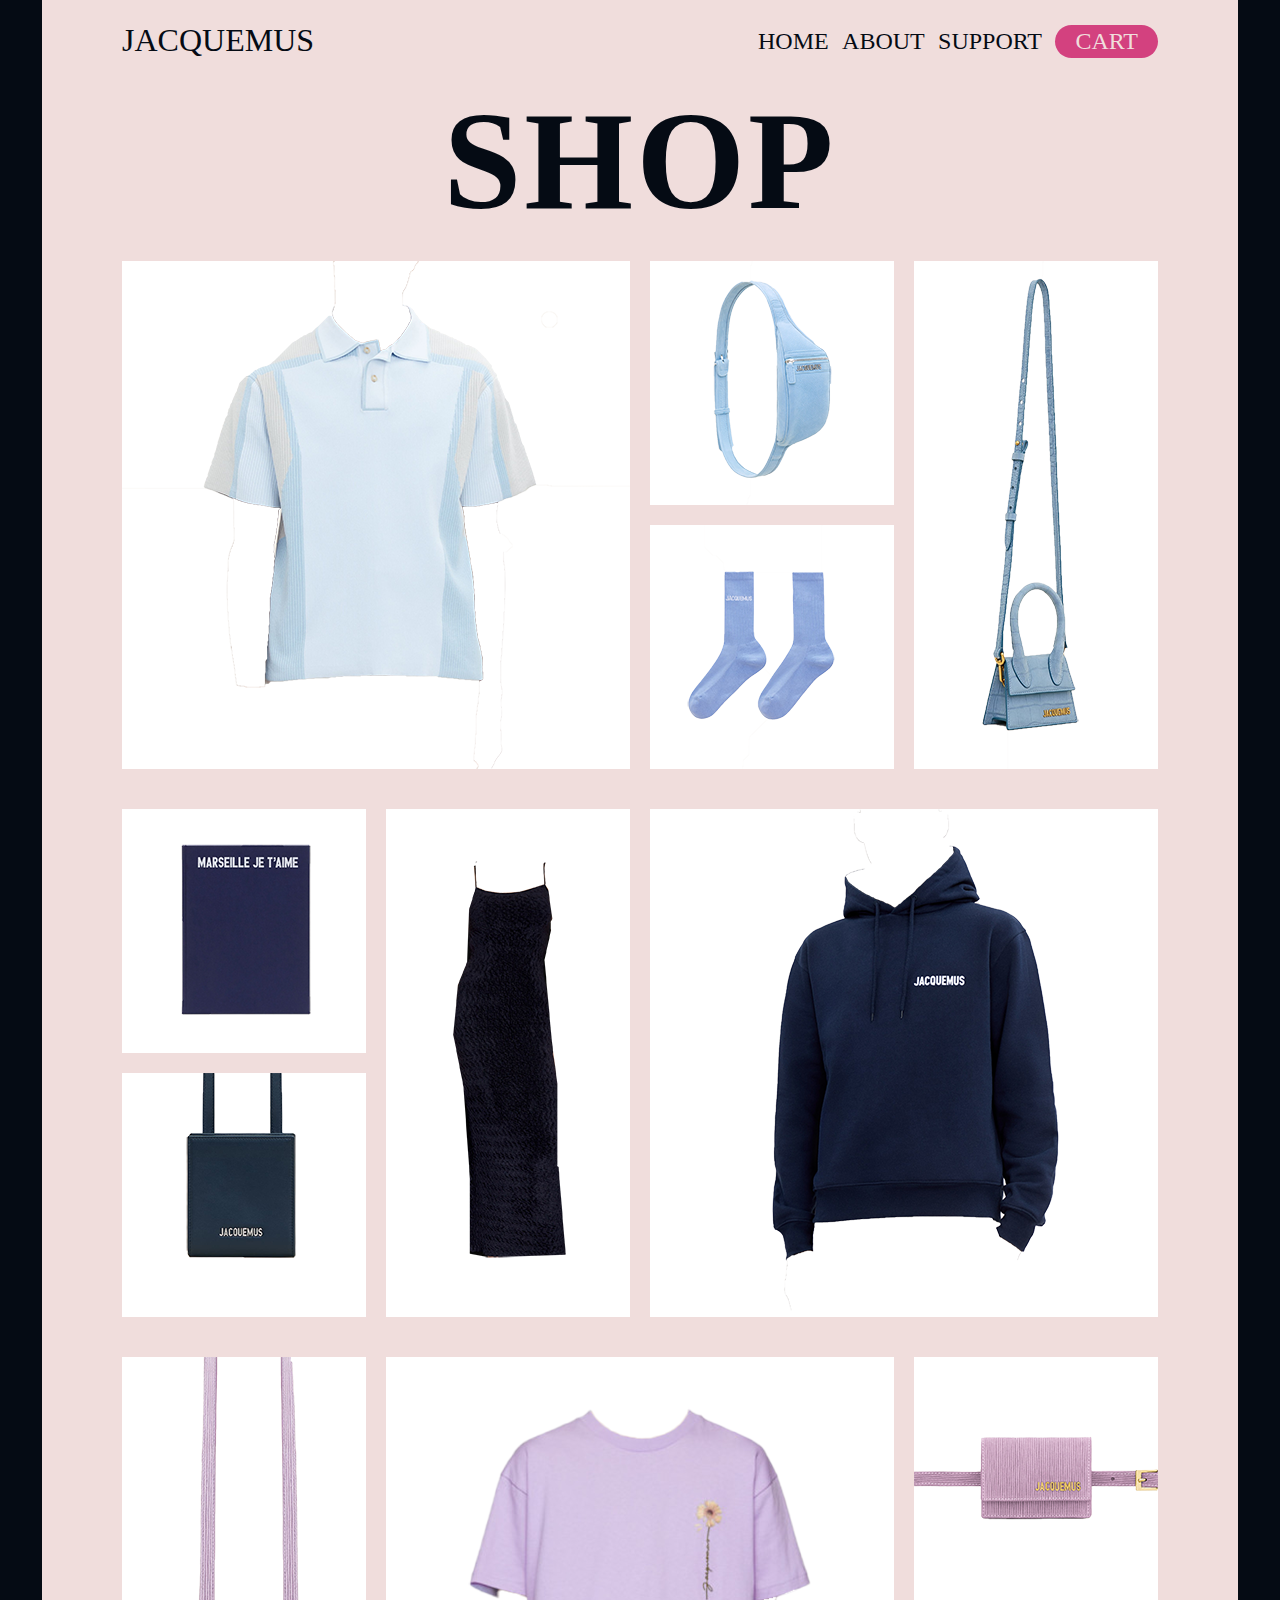
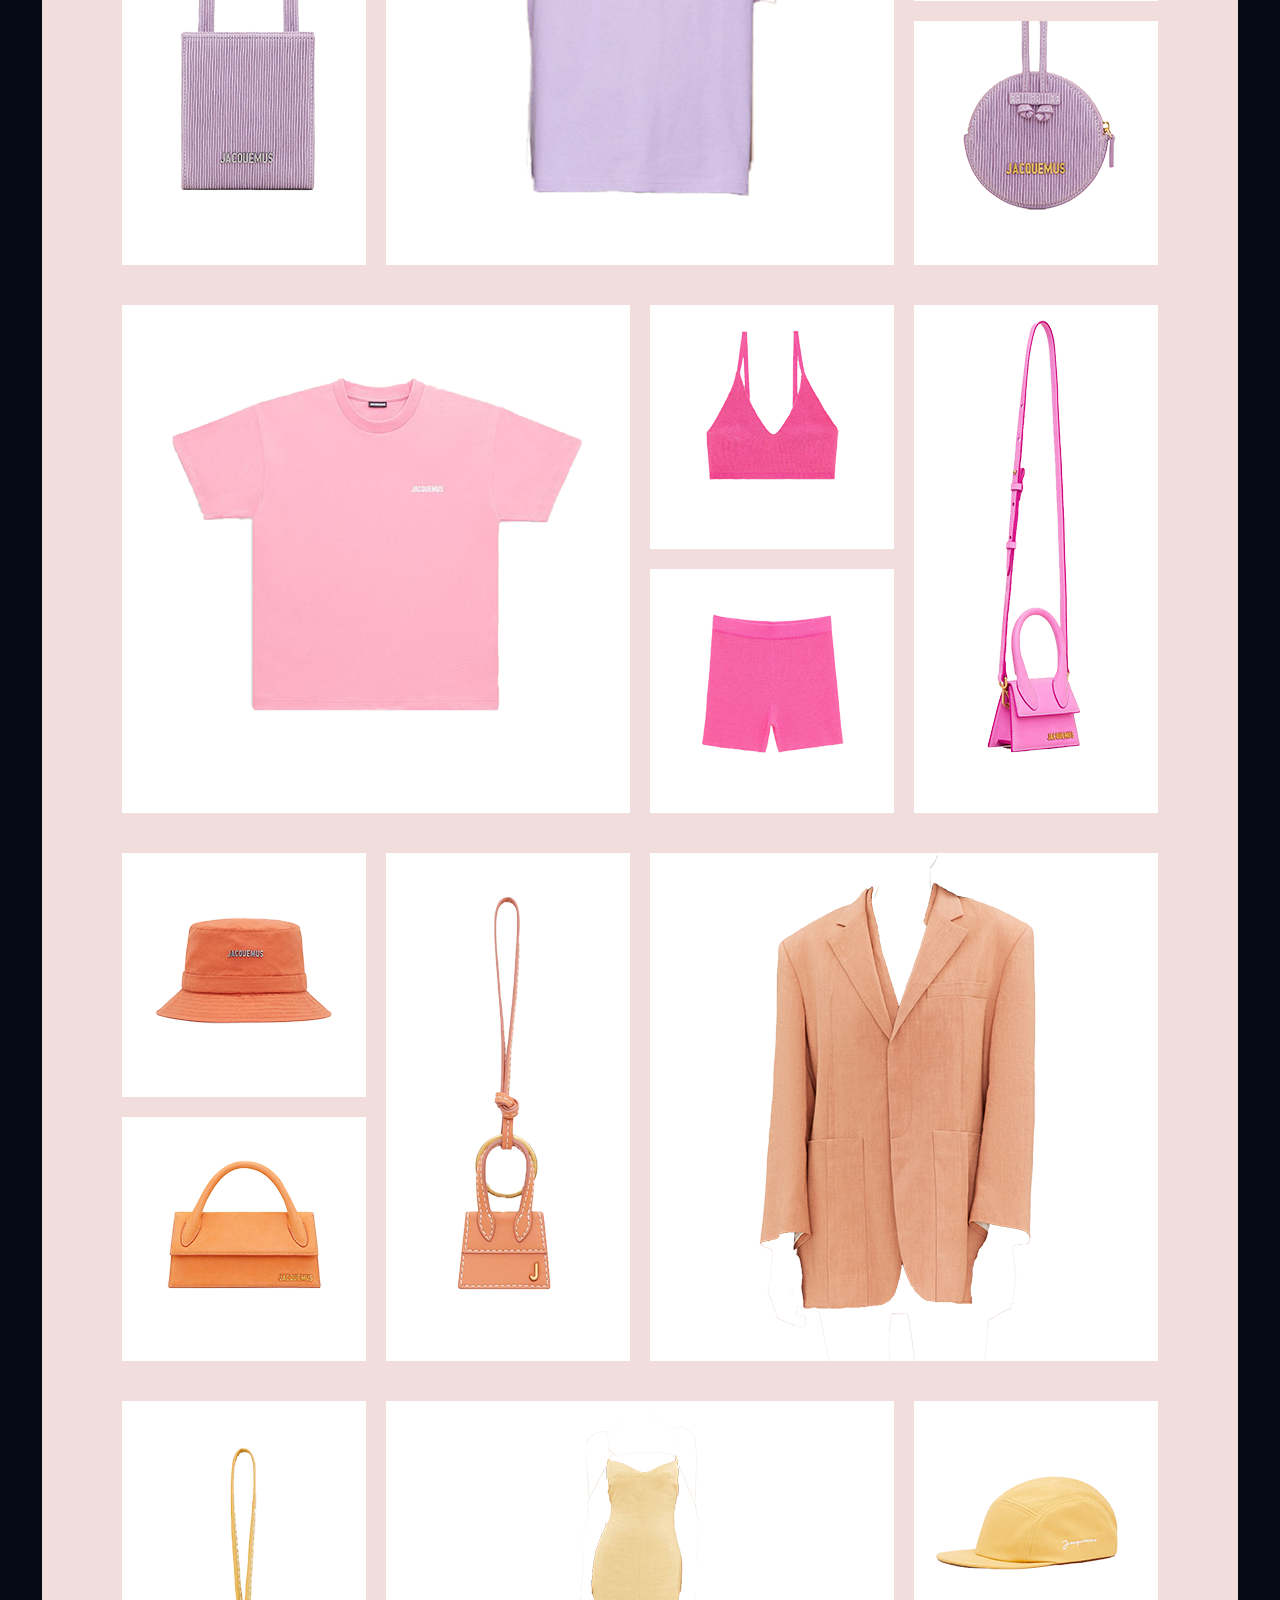
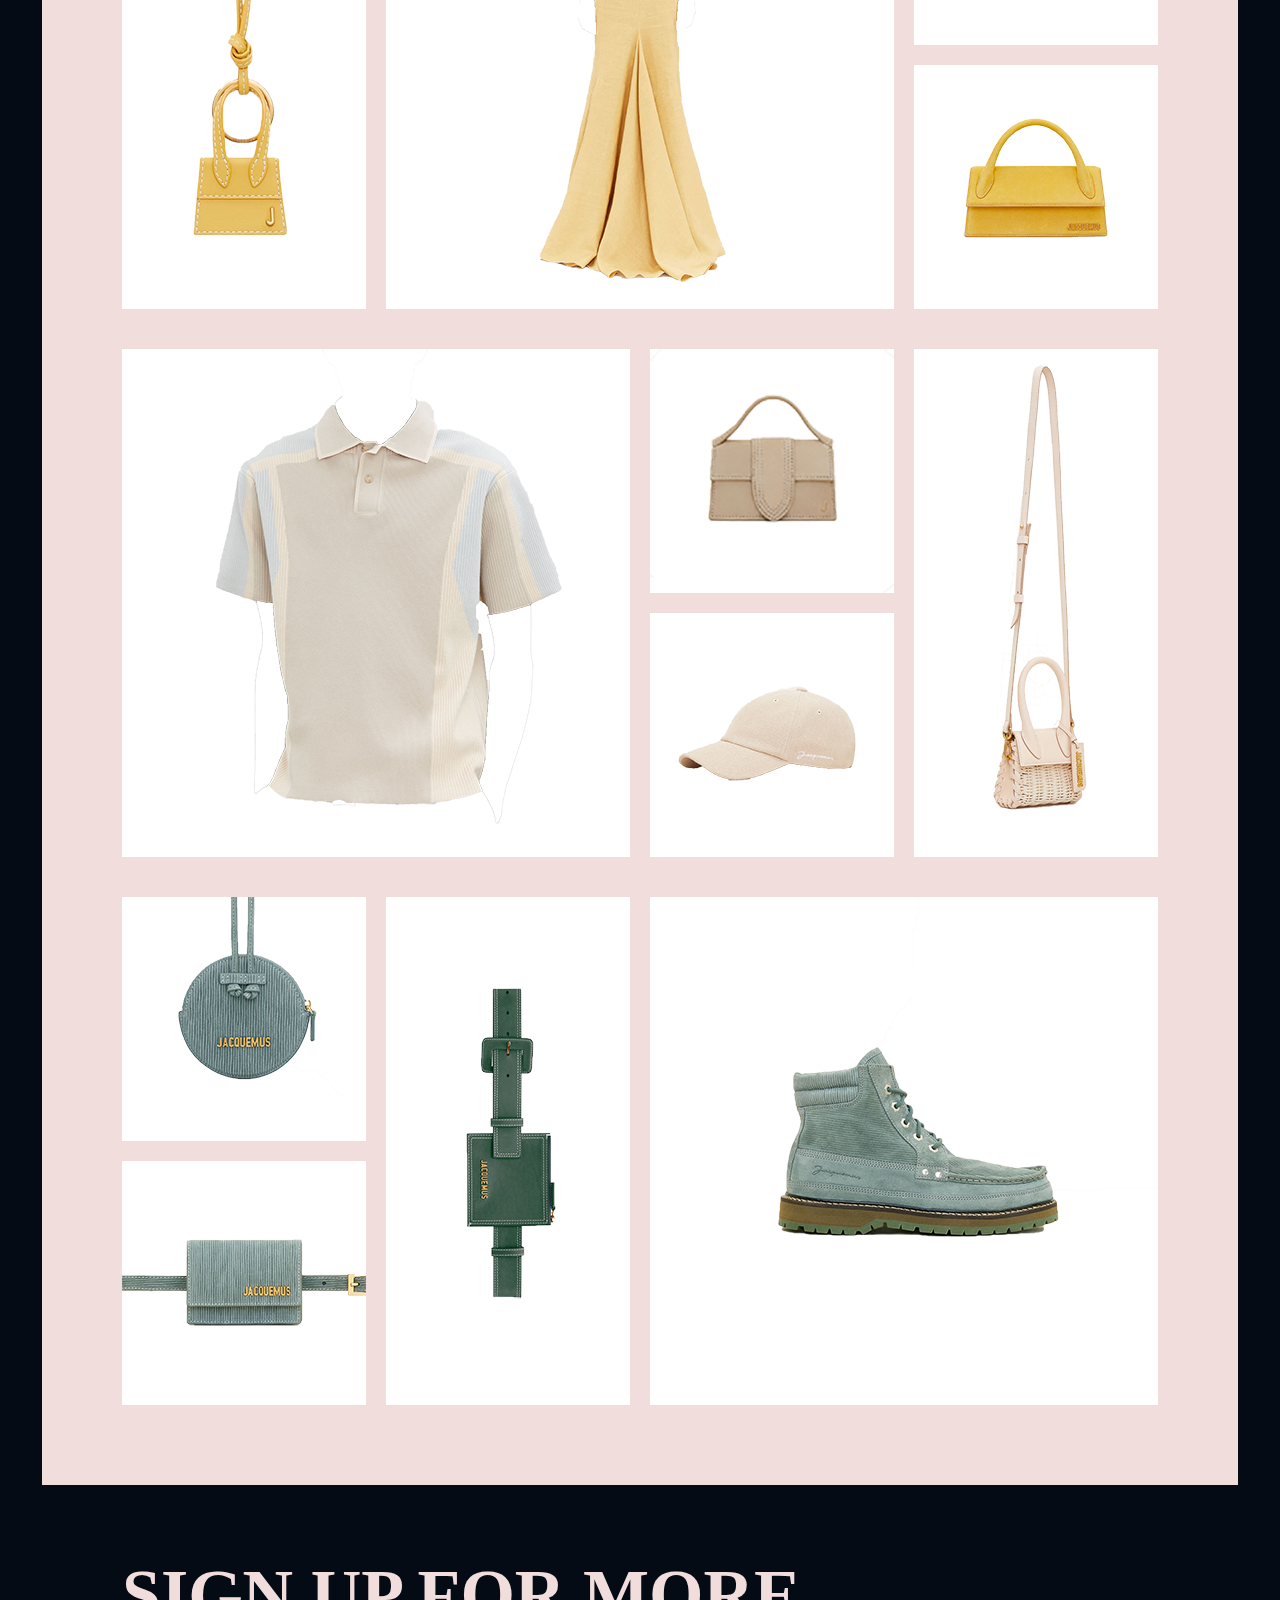
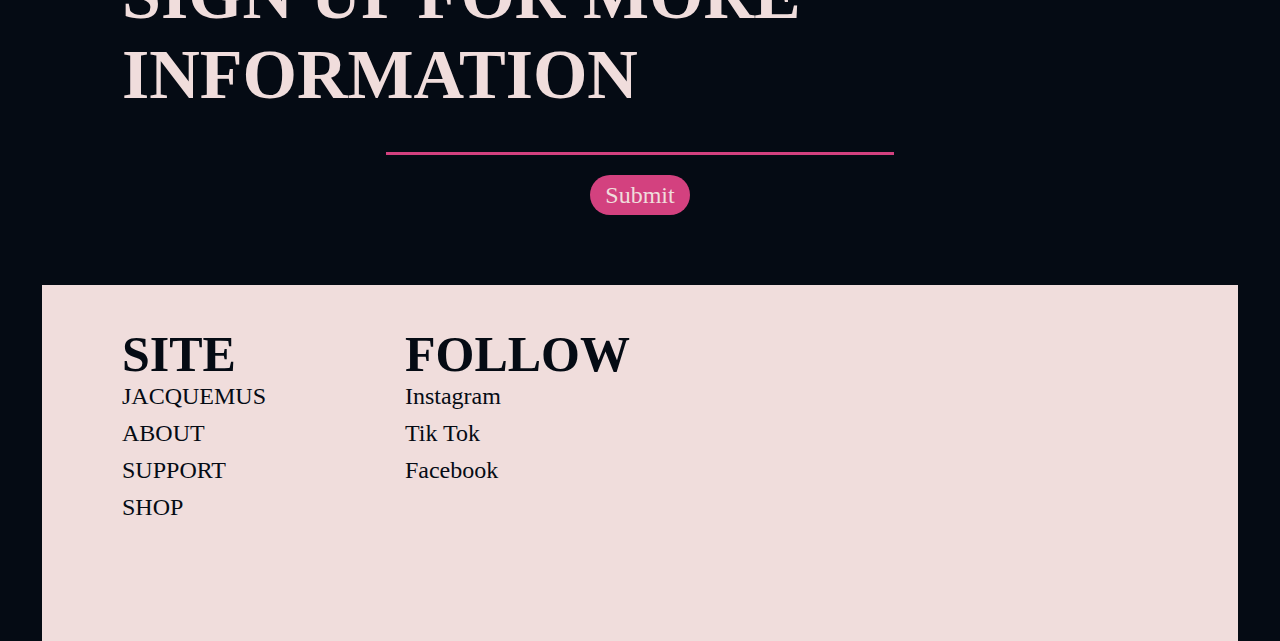
==== shop.html @ 09f42585 "paste" ====
<!DOCTYPE html>
<html lang="en">
<head>
    <meta charset="UTF-8">
    <meta name="viewport" content="width=device-width, initial-scale=1.0">
    <title>Jacquemus</title>
    <link rel="stylesheet" href="css/styles.css">
</head>
<body>
    <div id="container2">
        <header class="header2">
            <a href="index.html" class="botaonavhome">JACQUEMUS</a>
            <nav>
                <ul class="navlist">
                    <li><a href="index.html" class="botaonav1">HOME</a></li>
                    <li><a href="index.html" class="botaonav1">ABOUT</a></li>
                    <li><a href="index.html" class="botaonav1">SUPPORT</a></li>
                    <li><a href="shop.html" class="botaonav2">CART</a></li>
                </ul>
            </nav>
        </header>
        <main>
            <div id="shopid">
                <h1 class="h1blue">SHOP</h1>
            </div>
            <div id="shopsections">
                <section class="shopsection">
                    <div class="columnsquare508">
                        <div class="square">
                            <img src="img/02/lightblue/508.png" alt="">
                        </div>
                    </div>
                    <div class="columnsquare244">
                        <div class="minisquare">
                            <img src="img/02/lightblue/244_01.png" alt="">
                        </div>
                        <div class="minisquare">
                            <img src="img/02/lightblue/244_02.png" alt="">
                        </div>
                    </div>
                    <div class="columnrectangle">
                        <div class="rectangle">
                            <img src="img/02/lightblue/244_508.png" alt="">
                        </div>
                    </div>
                </section>
                <section class="shopsection">
                    <div class="columnsquare244">
                        <div class="minisquare">
                            <img src="img/02/bluenavy/244_01.png" alt="">
                        </div>
                        <div class="minisquare">
                            <img src="img/02/bluenavy/244_02.png" alt="">
                        </div>
                    </div>
                    <div class="columnrectangle">
                        <div class="rectangle">
                            <img src="img/02/bluenavy/244_508.png" alt="">
                        </div>
                    </div>
                    <div class="columnsquare508">
                        <div class="square">
                            <img src="img/02/bluenavy/508.png" alt="">
                        </div>
                    </div>
                </section>
                <section class="shopsection">
                    <div class="columnrectangle">
                        <div class="rectangle">
                            <img src="img/02/purple/244_508.png" alt="">
                        </div>
                    </div>
                    <div class="columnsquare508">
                        <div class="square">
                            <img src="img/02/purple/508.png" alt="">
                        </div>
                    </div>
                    <div class="columnsquare244">
                        <div class="minisquare">
                            <img src="img/02/purple/244_01.png" alt="">
                        </div>
                        <div class="minisquare">
                            <img src="img/02/purple/244_02.png" alt="">
                        </div>
                    </div>
                </section>
                <section class="shopsection">
                    <div class="columnsquare508">
                        <div class="square">
                            <img src="img/02/pink/508.png" alt="">
                        </div>
                    </div>
                    <div class="columnsquare244">
                        <div class="minisquare">
                            <img src="img/02/pink/244_01.png" alt="">
                        </div>
                        <div class="minisquare">
                            <img src="img/02/pink/244_02.png" alt="">
                        </div>
                    </div>
                    <div class="columnrectangle">
                        <div class="rectangle">
                            <img src="img/02/pink/204_508.png" alt="">
                        </div>
                    </div>
                </section>
                <section class="shopsection">
                    <div class="columnsquare244">
                        <div class="minisquare">
                            <img src="img/02/orange/244_01.png" alt="">
                        </div>
                        <div class="minisquare">
                            <img src="img/02/orange/244_02.png" alt="">
                        </div>
                    </div>
                    <div class="columnrectangle">
                        <div class="rectangle">
                            <img src="img/02/orange/244_508.png" alt="">
                        </div>
                    </div>
                    <div class="columnsquare508">
                        <div class="square">
                            <img src="img/02/orange/508.png" alt="">
                        </div>
                    </div>
                </section>
                <section class="shopsection">
                    <div class="columnrectangle">
                        <div class="rectangle">
                            <img src="img/02/yellow/244_508.png" alt="">
                        </div>
                    </div>
                    <div class="columnsquare508">
                        <div class="square">
                            <img src="img/02/yellow/508.png" alt="">
                        </div>
                    </div>
                    <div class="columnsquare244">
                        <div class="minisquare">
                            <img src="img/02/yellow/244_01.png" alt="">
                        </div>
                        <div class="minisquare">
                            <img src="img/02/yellow/244_02.png" alt="">
                        </div>
                    </div>
                </section>
                <section class="shopsection">
                    <div class="columnsquare508">
                        <div class="square">
                            <img src="img/02/beije/920_le_polo_ble_beige_006.png" alt="">
                        </div>
                    </div>
                    <div class="columnsquare244">
                        <div class="minisquare">
                            <img src="img/02/beije/244_1.png" alt="">
                        </div>
                        <div class="minisquare">
                            <img src="img/02/beije/244_2.png" alt="">
                        </div>
                    </div>
                    <div class="columnrectangle">
                        <div class="rectangle">
                            <img src="img/02/beije/244_508.png" alt="">
                        </div>
                    </div>
                </section>
                <section class="shopsection">
                    <div class="columnsquare244">
                        <div class="minisquare">
                            <img src="img/02/green/244_01.png" alt="">
                        </div>
                        <div class="minisquare">
                            <img src="img/02/green/244_02.png" alt="">
                        </div>
                    </div>
                    <div class="columnrectangle">
                        <div class="rectangle">
                            <img src="img/02/green/244_508.png" alt="">
                        </div>
                    </div>
                    <div class="columnsquare508">
                        <div class="square">
                            <img src="img/02/green/508.png" alt="">
                        </div>
                    </div>
                </section>
            </div>
            <section class="signup">
                <h4 class="h4white">SIGN UP FOR MORE INFORMATION</h4>
                <input type="email" class="email">
                <input type="submit" class="submit">
            </section>
        </main>
        <footer>
            <div class="footermap">
                <div class="footertext">
                    <h5>SITE</h5>
                    <a href="index.html" class="hfooter">JACQUEMUS</a>
                    <a href="index.html" class="hfooter">ABOUT</a>
                    <a href="index.html" class="hfooter">SUPPORT</a>
                    <a href="shop.html" class="hfooter">SHOP</a>
                </div>
                <div class="footertext">
                    <h5>FOLLOW</h5>
                    <a href="https://www.instagram.com/jacquemus/" target="_blank" class="hfooter">Instagram</a>
                    <a href="https://www.tiktok.com/@jacquemus?" target="_blank" class="hfooter">Tik Tok</a>
                    <a href="https://www.facebook.com/JACQUEMUSPARIS" target="_blank" class="hfooter">Facebook</a>
                </div>
            </div>
            <div>
            </div>
        </footer>
    </div>
</body>
</html>
---- css/styles.css ----
@charset "utf-8";

* {
    margin: 0px;
    padding: 0px;
    box-sizing: border-box;
}

/* body and containers */

body {
    background-color: #050b14;
}

#container {
    width: 1196px;
    height: auto;
    margin: auto;
    background-color: #050b14;
}

#container2 {
    width: 1196px;
    height: auto;
    margin: auto;
    background-color: #f0dddc;
}

/* Header */

header {
    width: 1196px;
    height: 80px;
    display: flex;
    justify-content: flex-end;
    align-items: center;
    padding: 0 80px 0 80px;
}

.header2 {
    width: 1196px;
    height: 80px;
    display: flex;
    justify-content: space-between;
    align-items: center;
    padding: 0 80px 0 80px;
}

nav {
    height: 30px;
    width: 400px;
}

.navlist {
    list-style-type: none;
    display: flex;
    justify-content: space-between;
    align-items: center;
}

.botaonav {
    text-decoration: none;
    color: #f0dddc;
    font-family: 'Bebas Neue', cursive;
    font-size: 24px;
}

.botaonav:hover {
    color: #d3417f;
}

.botaonav2 {
    text-decoration: none;
    color: #f0dddc;
    background-color: #d3417f;
    font-family: 'Bebas Neue', cursive;
    font-size: 24px;
    padding: 3px 20px;
    border-radius: 100px;
    display: flex;
    align-self: center;
}

.botaonav2:hover {
    color: #050b14;
}

.botaonav1 {
    text-decoration: none;
    color: #050b14;
    font-family: 'Bebas Neue', cursive;
    font-size: 24px;
}

.botaonav1:hover {
    color: #d3417f;
}

.botaonavhome {
    text-decoration: none;
    color: #050b14;
    font-family: 'Bebas Neue', cursive;
    font-size: 32px;
}

.botaonavhome:hover {
    color: #d3417f;
}

/* Sections */

section {
    display: flex;
    justify-content: center;
    align-items: center;
    width: 1196px;
    height: auto;
}

.sectionblue {
    background-color: #050b14;
    height: 768px;
    width: 1196px;
    padding: 0 80px 0 80px;
    display: flex;
    justify-content: space-between;
    align-items: center;
}

.sectionwhite {
    background-color: #f0dddc;
    height: 768px;
    width: 1196px;
    padding: 0 80px 0 80px;
    display: flex;
    justify-content: space-between;
    align-items: center;
}

.sectionvideo {
    background-color: #050b14;
    height: 672.75px;
    width: 1196px;
}

.shopsection {
    height: 548px;
    width: 1196px;
    padding: 0 80px 0 80px;
    background-color: #f0dddc;
    display: flex;
    justify-content: space-between;

}

#shopsections {
    margin-bottom: 60px;
}

/* Home Page */

#title {
  position: absolute;
  top: 50%;
  left: 50%;
  transform: translate(-50%, -50%);
}

.title {
    position: relative;
    text-align: center;
  }

.column {
    width: 508px;
    height: auto;

}

.textcolumn {
    width: 508px;
    height: auto;
    display: flex;
    flex-direction: column;
    justify-content: center;
    align-items: center;
}

#iframevideo {
    width: 100%;
    height: 100%;
}

/* Sign Up*/

.signup {
    background-color: #050b14;
    height: 400px;
    width: 1196px;
    padding: 0 80px 0 80px;
    display: flex;
    flex-direction: column;
    justify-content: center;
    align-items: center;
}

.email {
    width: 508px;
    background-color: #050b14;
    border: none;
    border-bottom: 3px solid #d3417f;
    height: 40px;
    margin-bottom: 20px;
}

.submit {
    width: 100px;
    height: 40px;
    font-family: 'Bebas Neue', cursive;
    font-size: 24px;
    background-color: #d3417f;
    color: #f0dddc;
    border: none;
    border-radius: 100px;
    text-align: center;
}

.email:hover {
    border-bottom: 3px solid #f0dddc;
}

.email:active {
    border-bottom: 3px solid #f0dddc;
}

.submit:hover {
    color:#050b14;
}

 /* Shop Page */

#shopid {
    display: flex;
    justify-content: center;
}

.square {
    background-color: #fff;
    height: 508px;
    width: 508px;
}

.minisquare {
    background-color: #fff;
    height: 244px;
    width: 244px;
}

.rectangle {
    background-color: #fff;
    height: 508px;
    width: 244px;
}

.columnsquare508 {
    height: 508px;
    width: 508px;
}

.columnsquare244 {
    height: 508px;
    width: 244px;
    display: flex;
    flex-direction: column;
    justify-content: space-between;
}

.columnrectangle {
    height: 508px;
    width: 244px;
}

  /* Types */

h1 {
    font-family: 'Bebas Neue', cursive;
    font-size: 140px;
    letter-spacing: 3px;
    color: #f0dddc;
}

.h1blue {
    font-family: 'Bebas Neue', cursive;
    font-size: 140px;
    letter-spacing: 3px;
    color: #050b14;
}

.h1pink {
    font-family: 'Bebas Neue', cursive;
    font-size: 140px;
    letter-spacing: 3px;
    color: #d3417f;
}

.h11blue {
  font-family: 'Bebas Neue', cursive;
  font-size: 180px;
  letter-spacing: 3px;
  color: #050b14;
}

.h2blue {
    font-family: 'Bebas Neue', cursive;
    font-size: 120px;
    color: #050b14;
}

.h2white {
    font-family: 'Bebas Neue', cursive;
    font-size: 120px;
    color: #f0dddc;
}

.h2pink {
    font-family: 'Bebas Neue', cursive;
    font-size: 120px;
    color: #d3417f;
}

.h2lightblue {
    font-family: 'Bebas Neue', cursive;
    font-size: 120px;
    color: #529FCE;
}

h3 {
    font-family: 'Bebas Neue', cursive;
    font-size: 110px;
    color: #050b14;
}

.h4white {
    font-family: 'Bebas Neue', cursive;
    font-size: 70px;
    color: #f0dddc;
}

.h4blue {
    font-family: 'Bebas Neue', cursive;
    font-size: 70px;
    color: #050b14;
}

h5 {
    font-family: 'Bebas Neue', cursive;
    font-size: 50px;
    color: #050b14;
}

.h5 {
    font-family: 'Bebas Neue', cursive;
    font-size: 50px;
    color: #050b14;
}

h6 {
    font-family: 'Bebas Neue', cursive;
    font-size: 35px;
    color: #050b14;
}

 /* Footer */

footer {
    background-color: #f0dddc;
    width: 1196px;
    height: 356px;
    padding: 40px 80px 20px 80px;
    display: flex;
    justify-content: space-between;
    align-items: flex-start;
}

.footermap {
    width: 508px;
    display: flex;
    justify-content: space-between;
}

.footertext {
    display: flex;
    justify-content: flex-start;
    flex-direction: column;
}

.hfooter {
    color: #050b14;
    font-family: 'Bebas Neue', cursive;
    font-size: 24px;
    text-decoration: none;
    padding-bottom: 10px;
}

.hfooter:hover {
    color: #d3417f;
}
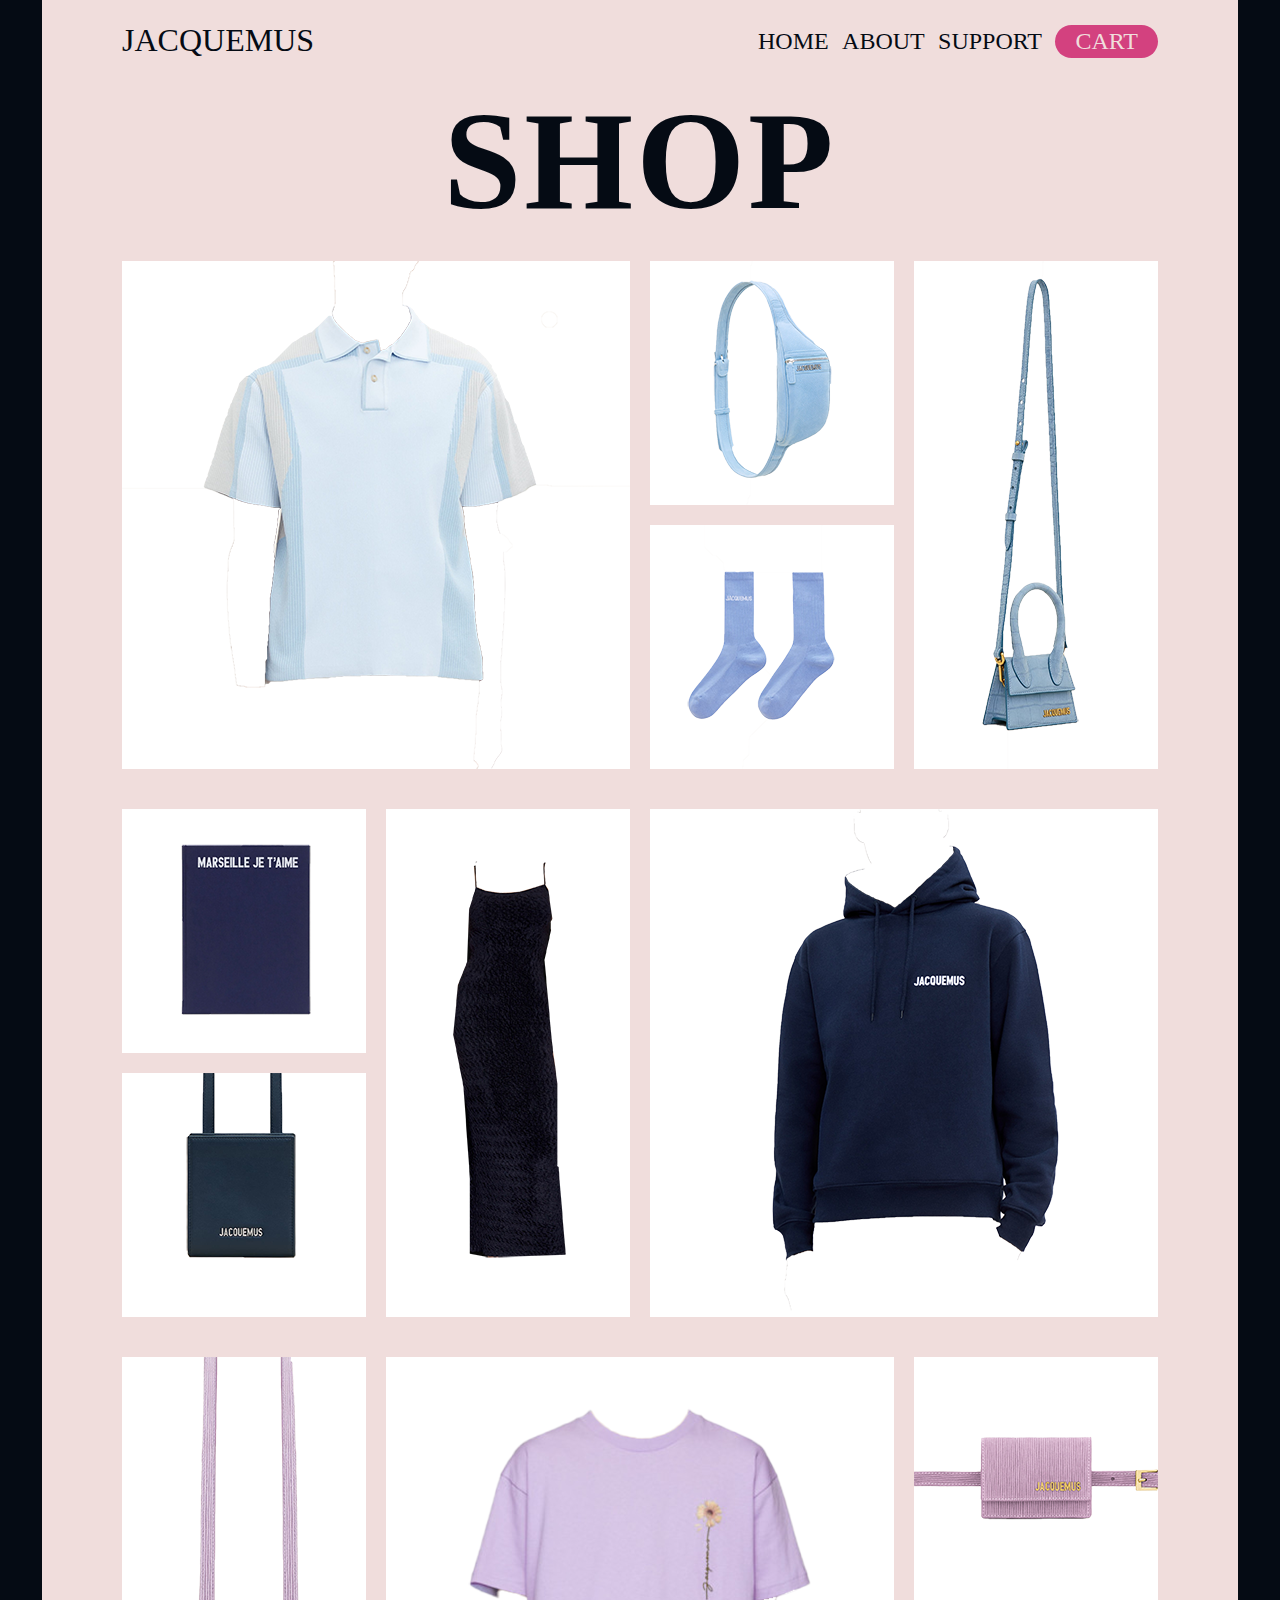
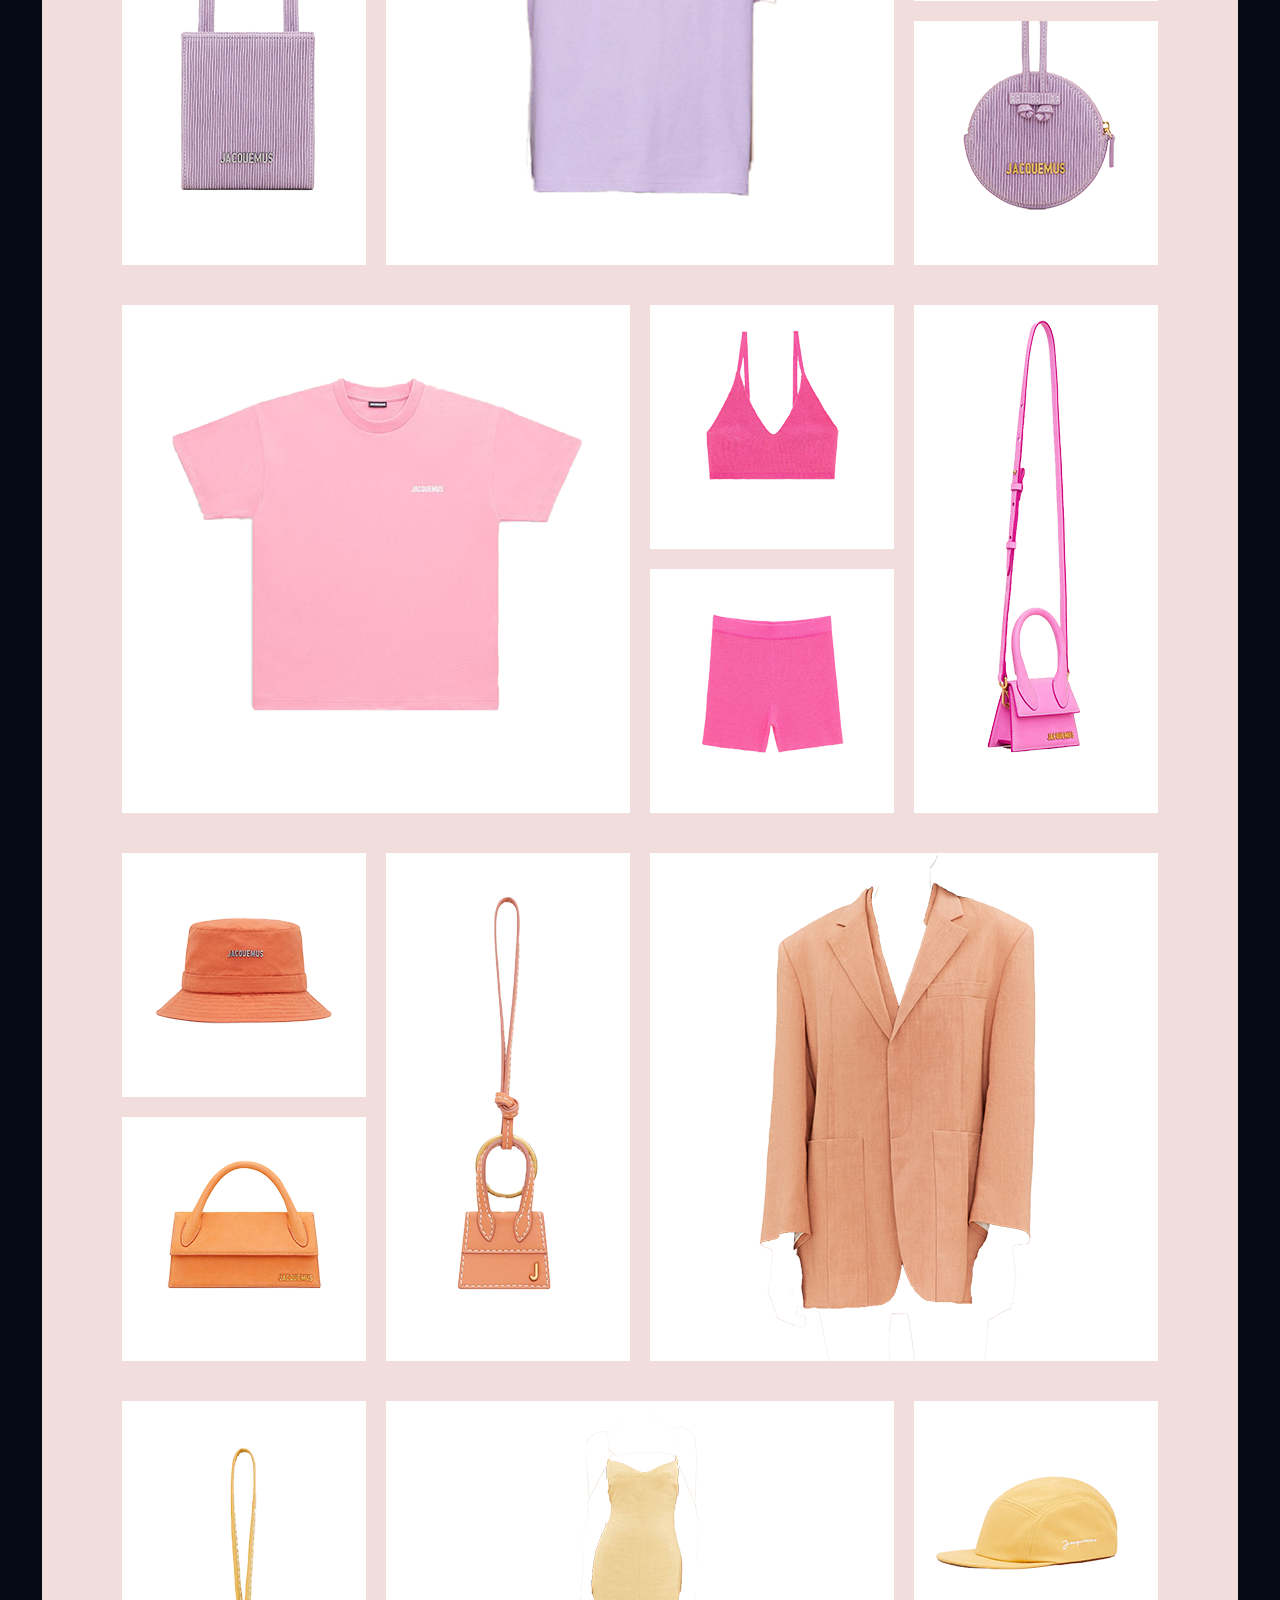
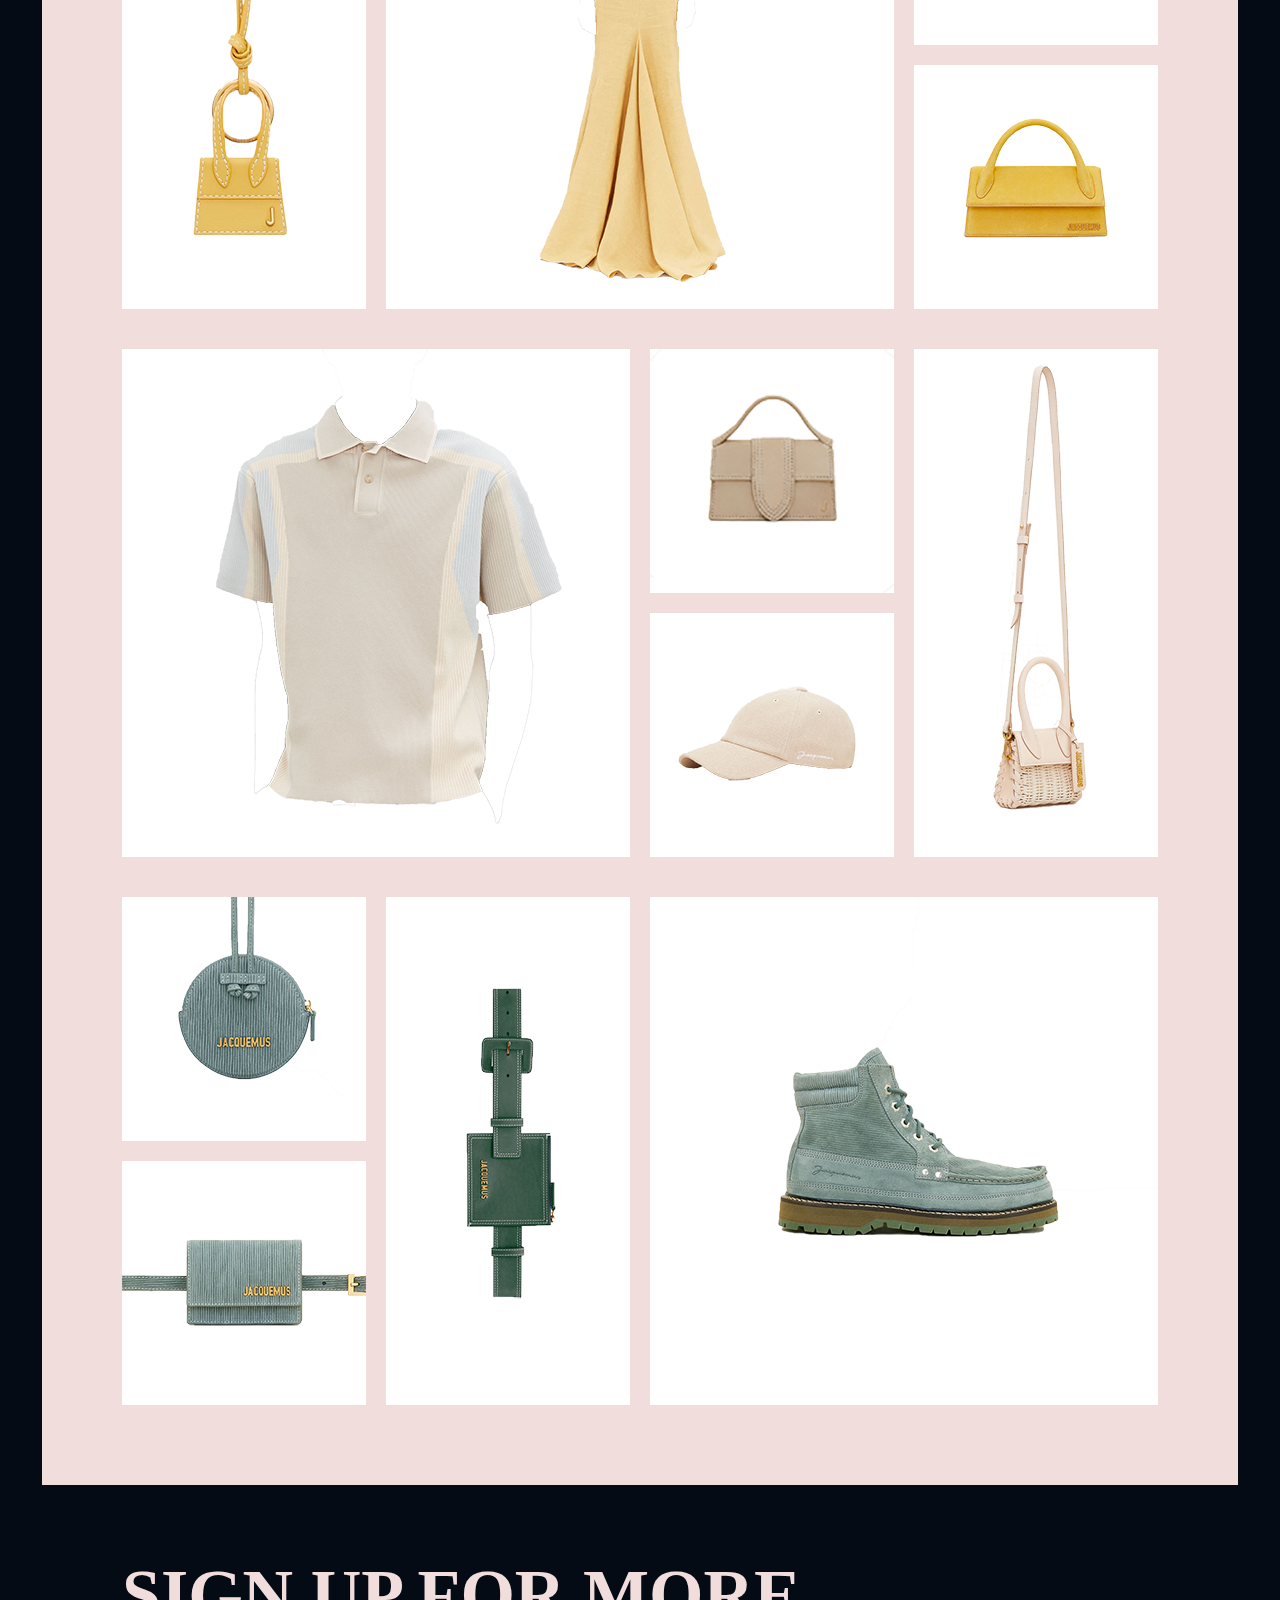
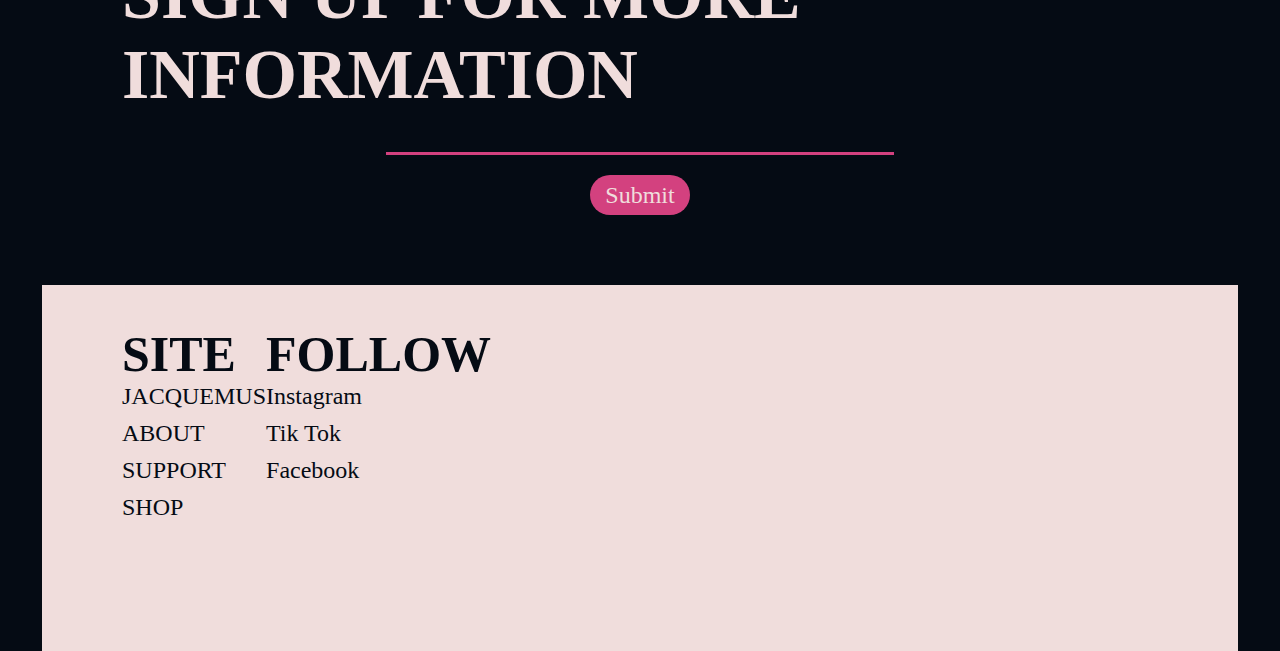
==== commit 134eb086: "ola" ====
--- a/shop.html
+++ b/shop.html
@@ -201,13 +201,15 @@
                     <a href="shop.html" class="hfooter">SHOP</a>
                 </div>
                 <div class="footertext">
-                    <h5>FOLLOW</h5>
-                    <a href="https://www.instagram.com/jacquemus/" target="_blank" class="hfooter">Instagram</a>
-                    <a href="https://www.tiktok.com/@jacquemus?" target="_blank" class="hfooter">Tik Tok</a>
-                    <a href="https://www.facebook.com/JACQUEMUSPARIS" target="_blank" class="hfooter">Facebook</a>
+                        <h5>FOLLOW</h5>
+                        <a href="https://www.instagram.com/jacquemus/" target="_blank" class="hfooter">Instagram</a>
+                        <a href="https://www.tiktok.com/@jacquemus?" target="_blank" class="hfooter">Tik Tok</a>
+                        <a href="https://www.facebook.com/JACQUEMUSPARIS" target="_blank" class="hfooter">Facebook</a>
                 </div>
             </div>
-            <div>
+                <div>
+                    <iframe src="https://www.google.com/maps/embed?pb=!1m18!1m12!1m3!1d84012.03932446275!2d2.288015773348107!3d48.85103571684808!2m3!1f0!2f0!3f0!3m2!1i1024!2i768!4f13.1!3m3!1m2!1s0x0%3A0x7fd1ffd60151859d!2sJacquemus!5e0!3m2!1spt-PT!2spt!4v1614786732762!5m2!1spt-PT!2spt" style="border:0;" allowfullscreen="" loading="lazy" id="iframemap"></iframe>
+                </div>
             </div>
         </footer>
     </div>
--- a/css/styles.css
+++ b/css/styles.css
@@ -375,7 +375,7 @@
 footer {
     background-color: #f0dddc;
     width: 1196px;
-    height: 356px;
+    height: 366px;
     padding: 40px 80px 20px 80px;
     display: flex;
     justify-content: space-between;
@@ -383,7 +383,7 @@
 }
 
 .footermap {
-    width: 508px;
+    width: 366px;
     display: flex;
     justify-content: space-between;
 }
@@ -405,3 +405,8 @@
 .hfooter:hover {
     color: #d3417f;
 }
+
+#iframemap {
+    width: 508px;
+    height: 244px;
+}
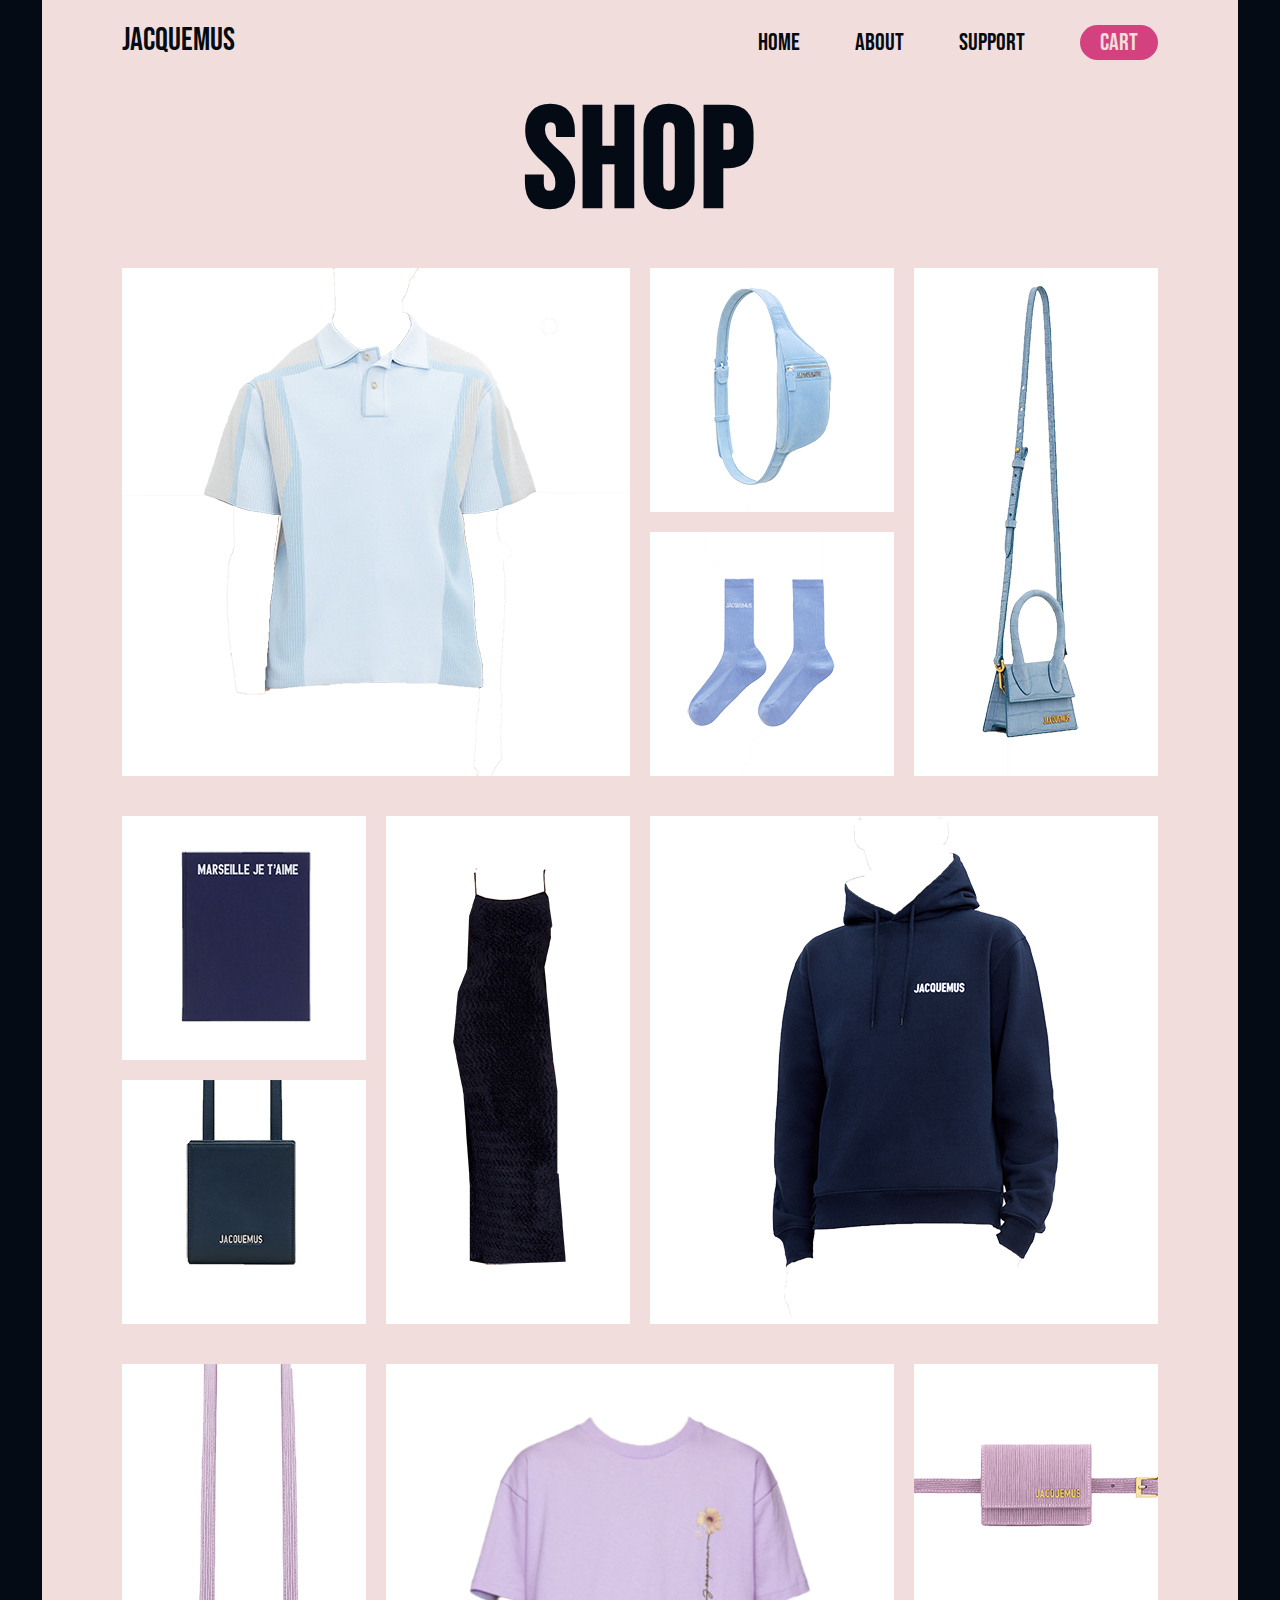
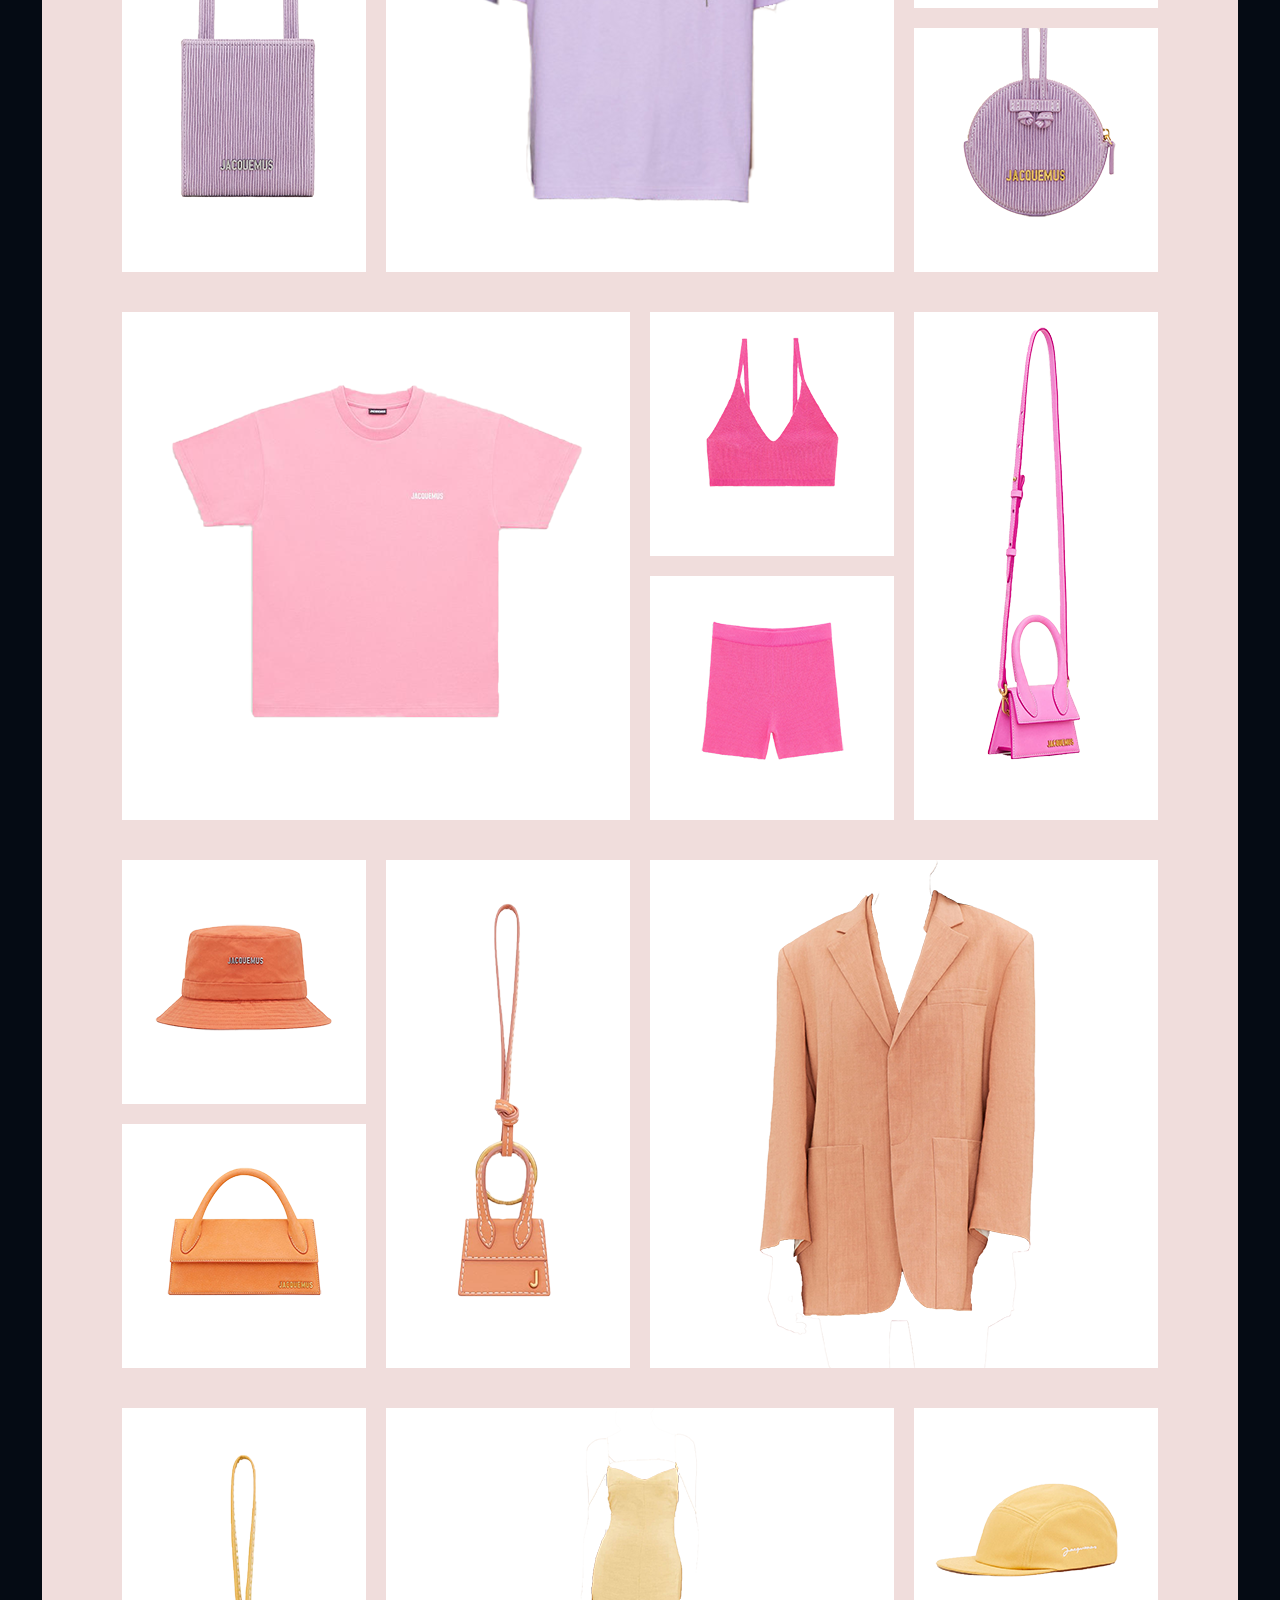
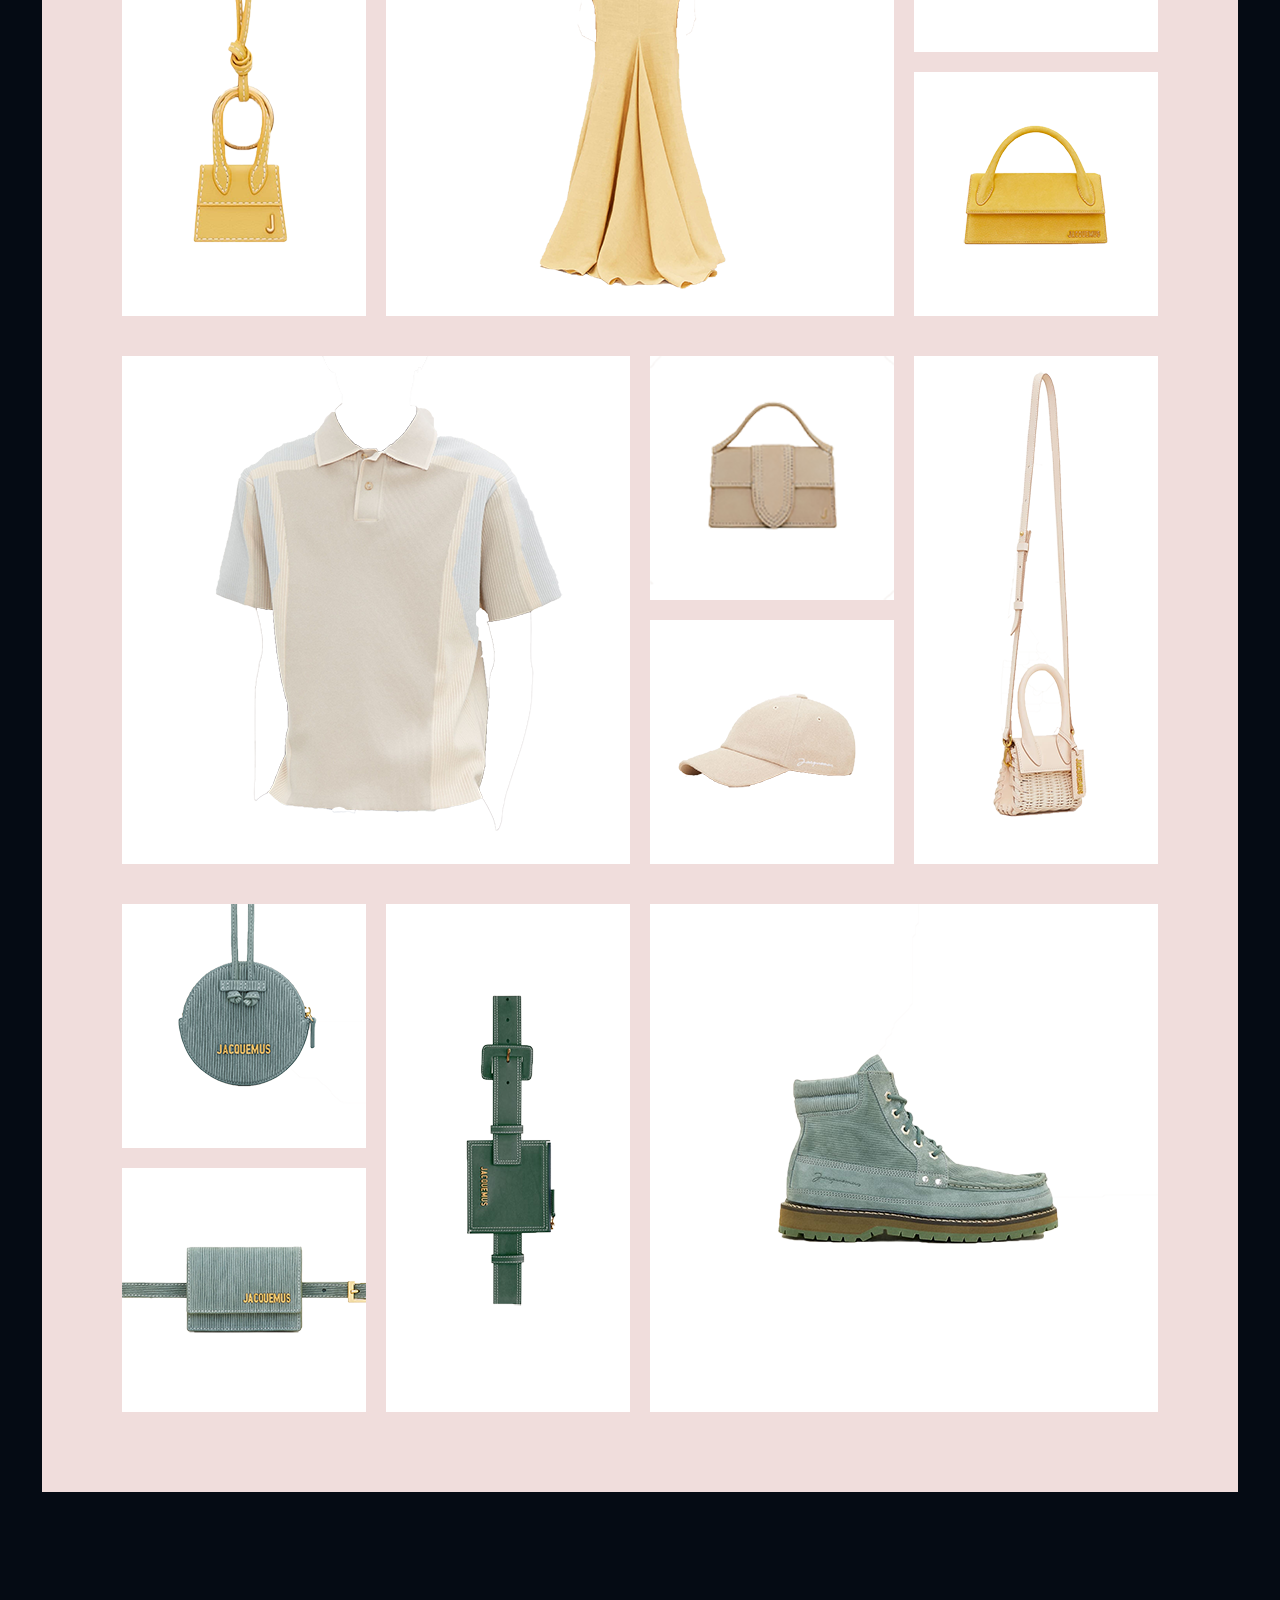
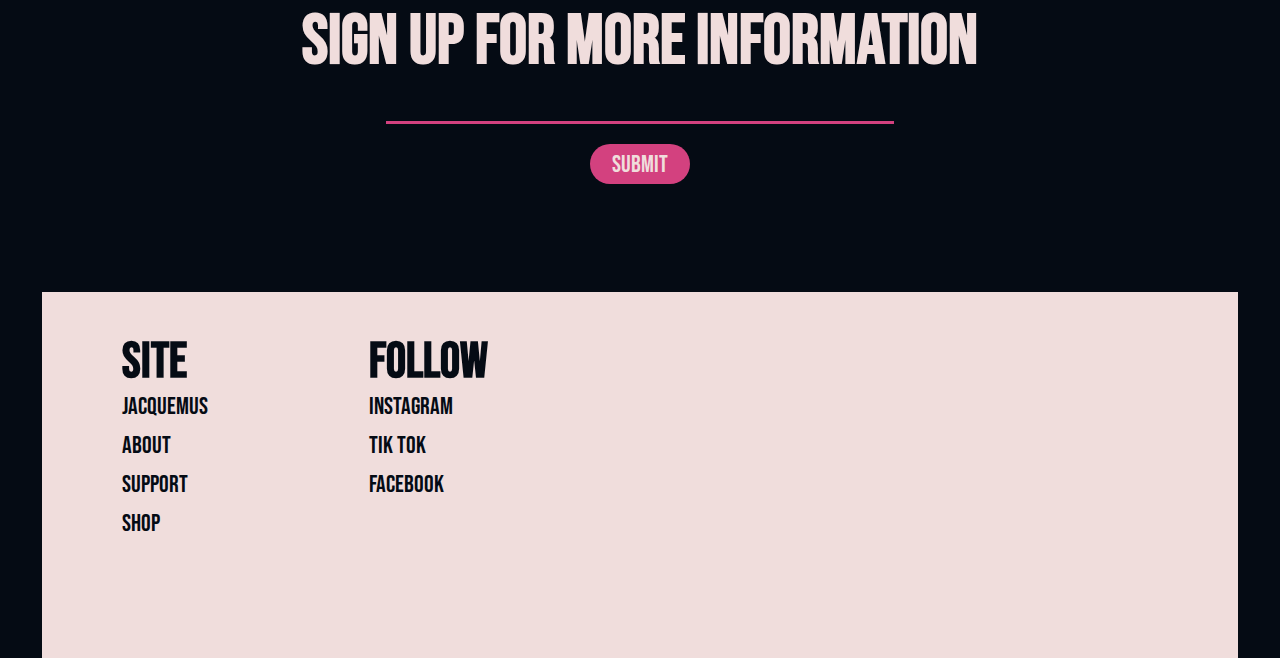
==== commit c01ec7cc: "new google font mention on shop.html" ====
--- a/shop.html
+++ b/shop.html
@@ -5,6 +5,8 @@
     <meta name="viewport" content="width=device-width, initial-scale=1.0">
     <title>Jacquemus</title>
     <link rel="stylesheet" href="css/styles.css">
+    <link rel="preconnect" href="https://fonts.gstatic.com">
+    <link href="https://fonts.googleapis.com/css2?family=Bebas+Neue" rel="stylesheet">
 </head>
 <body>
     <div id="container2">
@@ -207,6 +209,7 @@
                         <a href="https://www.facebook.com/JACQUEMUSPARIS" target="_blank" class="hfooter">Facebook</a>
                 </div>
             </div>
+            <div>
                 <div>
                     <iframe src="https://www.google.com/maps/embed?pb=!1m18!1m12!1m3!1d84012.03932446275!2d2.288015773348107!3d48.85103571684808!2m3!1f0!2f0!3f0!3m2!1i1024!2i768!4f13.1!3m3!1m2!1s0x0%3A0x7fd1ffd60151859d!2sJacquemus!5e0!3m2!1spt-PT!2spt!4v1614786732762!5m2!1spt-PT!2spt" style="border:0;" allowfullscreen="" loading="lazy" id="iframemap"></iframe>
                 </div>
